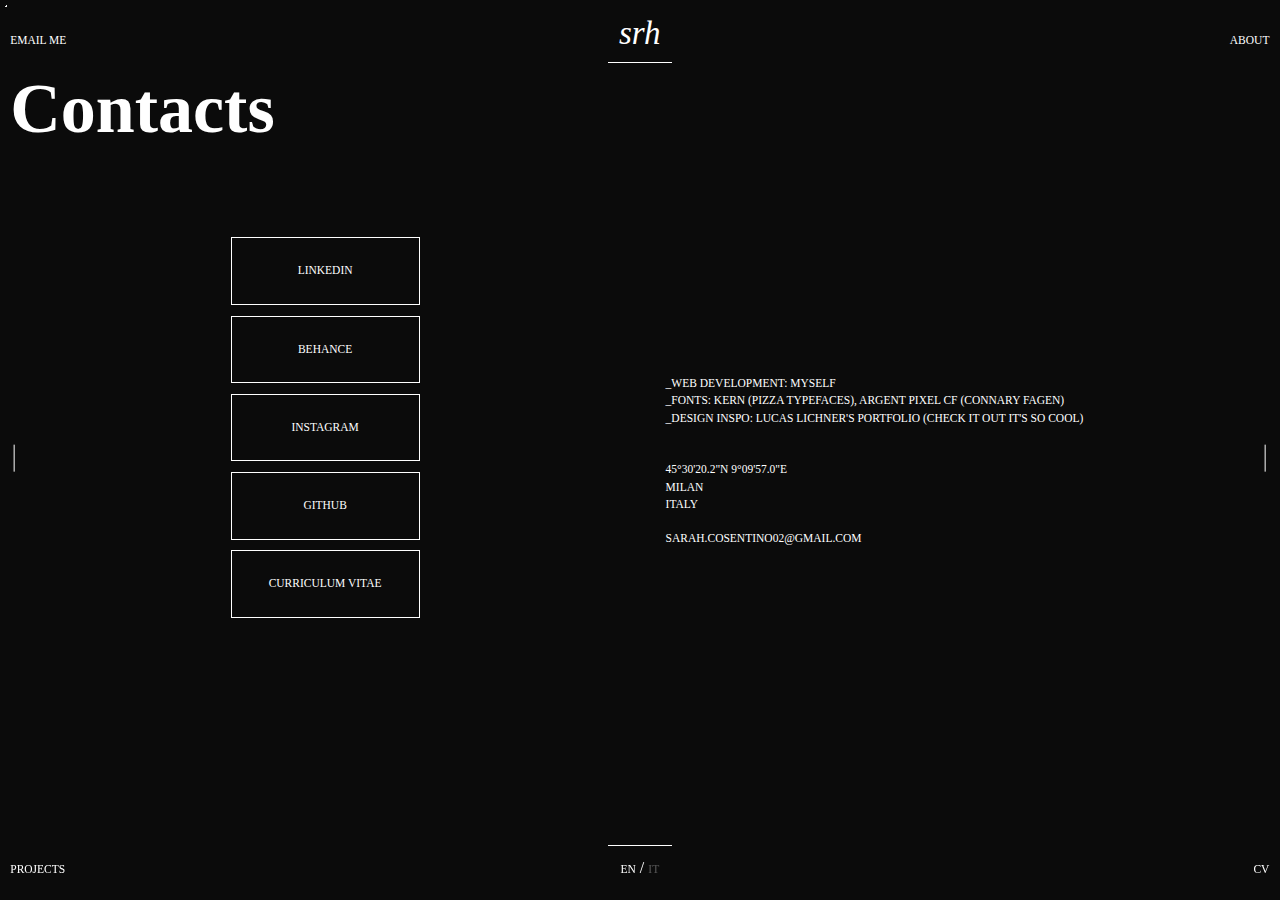
==== about.html @ 4757cc2f "commit1" ====
<!DOCTYPE html>
<html lang="en">
  <head>
    <meta charset="utf-8" />
    <meta name="viewport" content="width=device-width, initial-scale=1.0">

    <title>Welcome!</title>

    <link rel="stylesheet" type="text/css" href="style.css">
    <link rel="stylesheet" href="https://cdnjs.cloudflare.com/ajax/libs/font-awesome/4.7.0/css/font-awesome.min.css">

    <!-- <script src="libraries/p5.min.js"></script>
    <script src="libraries/p5.sound.min.js"></script> -->
    <script src="https://ajax.googleapis.com/ajax/libs/jquery/2.1.1/jquery.min.js"></script>
    <!-- <style type="text/css">body { cursor: url('[data-uri]'), auto; }</style> -->
  </head>

  <body>
    <div class="cursore"></div>

    
    <script src="sketch.js"></script>
    <header>
      <div class="row"> 
    <div class="elemento col-1 sinistra">
      <a href="mailto:sarah.cosentino02@gmail.com" class="bottone">EMAIL ME</a></div>
      <div class="col-4"></div>
      <div class="elemento col-2">
      <a href="index.html" id="bottoneCentrale" style="width: 33%;">srh</a></div>
      <div class="col-4"></div>
      <div class="elemento destra col-1">
      <a href="about.html" class="bottone">ABOUT</a></div>
    </div>
    <hr id="barrettaAlto"   style="height:0.3px;border-width:0;color:white;background-color:white">
    </header>
 

<div class="row">
    <hr id="barrettaSx" class="laterali"  style="height:0.3px;border-width:0;color:white;background-color:white">
    <div class="col-5"></div>
    <!-- <div class="col-2" id="enterDiv"><a href="about.html" class="bottone" id="enterButton">ENTER</a> -->
    <!-- <div class="col-2" id="enterDiv"> -->
    <!-- </div> -->
    <hr id="barrettaDx" class="laterali"  style="height:0.3px;border-width:0;color:white;background-color:white">
  </div>

  <!-- <hr id="hor" style="left:0.8vw;top:50vh;width:98.4vw;position: absolute;height:0.1px;border-width:0;color:white;background-color:white"> -->
  
  
  <div class="col-6 containerSx">
    <div class="sinistra titoliProj">Contacts</div>
    <div id="contatti">
       <div class="row">
          <div class="col-5" style="width: 35%;"></div>
          <a href="https://www.linkedin.com/in/sarah-cosentino-0b5101224/" class="bottone" id="creditsButton">LINKEDIN</a></div>
       <div class="row">
          <div class="col-5" style="width: 35%;"></div>
          <a href="https://www.behance.net/sarahcosentino" class="bottone col-2" id="creditsButton">BEHANCE</a></div>
       <div class="row">
          <div class="col-5" style="width: 35%;"></div>
          <a href="https://www.instagram.com/cosenalpha/" class="bottone col-2" id="creditsButton">INSTAGRAM</a></div>
       <div class="row">
          <div class="col-5" style="width: 35%;"></div>
          <a href="https://github.com/cosenalpha" class="bottone col-2" id="creditsButton">GITHUB</a></div>
       <div class="row">
          <div class="col-5" style="width: 35%;"></div>
          <a href="assets/cv.pdf" download="Cosentino_Sarah_Curriculum"  class="bottone col-2" id="creditsButton">CURRICULUM VITAE</a></div>
    </div>
  </div>

  <div class="col-6" id="listaImg" style="border: 0;">
    <div id="testoAbout">      _web DEVELOPMENT: MYSELF<br>
      _FONTS: kern (Pizza Typefaces), Argent Pixel CF (Connary Fagen)       <br>

      _design inspo: <a href="https://www.lucaslichner.de/">Lucas Lichner's portfolio</a> (check it out it's so cool)
      <br><br><br>
      45°30'20.2"N 9°09'57.0"E<br>
      milan <br>
    italy 
    <br><br>
    sarah.cosentino02@gmail.com
    </div> 
  </div>
  
    <footer>
      <hr id="barrettaBasso"  style="height:0.3px;border-width:0;color:white;background-color:white">
      <div class="row"> 
        <div class="elemento col-1 sinistra">
          <a href="projects.html" class="bottone">PROJECTS</a>
        </div>
          <div class="col-4"></div>
        <div class="elemento col-2">
          <div id="switch">
            <a href="#" id="enversion" class="active bottone">EN</a> / <a href="#" class="bottone" id="itversion">IT</a>
          </div></div>
          <div class="col-4"></div>
          <div class="elemento col-1 destra">
            <a href="assets/cv.pdf" download="Cosentino_Sarah_Curriculum" id="themeBut" class="active bottone">CV</a>
        </div>
    </footer>

  <script>
  //   $(document).ready(function() {
  //   $(document).on('mousemove', function(e) {
  //     $('.cursore').css({
  //       left: (e.pageX),
  //       top: (e.pageY)
  //    });
  //   })
  // });

  // var cursor = document.querySelector(".cursore");
  // var links = document.querySelector("#bottoneCentrale");
  // var initCursor = false;

  // // for (var i = 0; i < links.length; i++) {
  // //   var selfLink = links[i];

  //   links.addEventListener("mouseover", function() {
  //     console.log("BIG");
  //   //  cursor.style.transform = "translate(-50%, -50%) scale(2)";
  //    cursor.classList.add("cursore--link");

  //   });
  //   // links.addEventListener("mouseout", function() {
  //   //   console.log("SMALL");
  //   //   cursor.classList.remove("cursore--link");
  //   // });
   
</script>

  </body>
</html>
---- style.css ----
/* http://meyerweb.com/eric/tools/css/reset/ 
   v2.0 | 20110126
   License: none (public domain)
*/

html, body, div, span, applet, object, iframe,
h1, h2, h3, h4, h5, h6, p, blockquote, pre,
a, abbr, acronym, address, big, cite, code,
del, dfn, em, img, ins, kbd, q, s, samp,
small, strike, strong, sub, sup, tt, var,
b, u, i, center,
dl, dt, dd, ol, ul, li,
fieldset, form, label, legend,
table, caption, tbody, tfoot, thead, tr, th, td,
article, aside, canvas, details, embed, 
figure, figcaption, footer, header, hgroup, 
menu, nav, output, ruby, section, summary,
time, mark, audio, video {
	margin: 0;
	padding: 0;
	border: 0;
	font-size: 100%;
	font: inherit;
	vertical-align: baseline;
}
/* HTML5 display-role reset for older browsers */
article, aside, details, figcaption, figure, 
footer, header, hgroup, menu, nav, section {
	display: block;
}
body {
	line-height: 1;
}
ol, ul {
	list-style: none;
}
blockquote, q {
	quotes: none;
}
blockquote:before, blockquote:after,
q:before, q:after {
	content: '';
	content: none;
}
table {
	border-collapse: collapse;
	border-spacing: 0;
}
/* End reset styles */

* {
  box-sizing: border-box;
}

/* For mobile phones: */
[class*="col-"] {
  width: 100%;
}

@media only screen and (min-width: 768px) {
  /* For desktop: */
  .col-1 {width: 8.33%;}
  .col-2 {width: 16.66%;}
  .col-3 {width: 25%;}
  .col-4 {width: 33.33%;}
  .col-5 {width: 41.66%;}
  .col-6 {width: 50%;}
  .col-7 {width: 58.33%;}
  .col-8 {width: 66.66%;}
  .col-9 {width: 75%;}
  .col-10 {width: 83.33%;}
  .col-11 {width: 91.66%;}
  .col-12 {width: 100%;}


}
  [class*="col-"] {
    float: left;
    padding: 15px;
  }
  
  .row::after {
    content: "";
    clear: both; /* La proprietà clear serve a impedire che al fianco di un elemento float compaiano altri elementi */
    display: table;
  
  }


html, body {
  margin: 0;
  padding: 0;
  background-color: #0B0B0B;
  color: white;
  cursor: crosshair;
  overflow: none;
}

/* scroll bar */
/* larghezza */
::-webkit-scrollbar {
  width: 15px;
}

/* traccia di scorrimento: sorta di binario su cui si muove la barra di scorrimento */
::-webkit-scrollbar-track {
  background: none;
}

/* barra di scorrimento: elemento che viene trascinato per scorrere nella pagina */
::-webkit-scrollbar-thumb {
  background: #69696950;
  /* border-radius: 50px; */
}

/* barra di scorrimento al passaggio del mouse */
::-webkit-scrollbar-thumb:hover {
  background: white;
}


.cursore {
  width: 14px;
  height: 14px;

  background:
    linear-gradient(to right, white 0.85px, transparent 0.85px) 0 0,
    linear-gradient(to right, white 0.85px, transparent 0.85px) 0 100%,
    linear-gradient(to left, white 0.85px, transparent 0.85px) 100% 0,
    linear-gradient(to left, white 0.85px, transparent 0.85px) 100% 100%,
    linear-gradient(to bottom, white 0.85px, transparent 0.85px) 0 0,
    linear-gradient(to bottom, white 0.85px, transparent 0.85px) 100% 0,
    linear-gradient(to top, white 0.85px, transparent 0.85px) 0 100%,
    linear-gradient(to top, white 0.85px, transparent 0.85px) 100% 100%;

  background-repeat: no-repeat;
  background-size: 2px 2px;
  mix-blend-mode: difference;

  /* background-color: transparent;
  border:1px solid white; */
  /* mix-blend-mode: difference;  */
 
  /* border-radius:50%; */
  /* -moz-border-radius:50%;
  -webkit-border-radius:50%; */
  position: absolute;
  z-index: 1;
  transition: transform 5000ms ease;
  transform: translate(-50%, -50%);
}

.cursore--link {
  width: 30px;
  height: 30px;
  border-radius:50%;
  -moz-border-radius:50%;
  background-color: white;
  mix-blend-mode: difference; 
  -webkit-border-radius:50%;
  /* transition: transform 5000ms ease; */
  transform: translate(-50%, -50%) scale(3);
}

header {
  padding-top: 1.8vh;
  text-align: center;
  width: 100%;
  float: center;	
  clear: left;
  vertical-align: text-bottom;
  align-items: center;
}

footer {
  text-align: center;
  width: 100%;
  height: 7vh;
  float: center;	
  clear: left;
  vertical-align: text-bottom;
  align-items: center;
  position: fixed;
  bottom: 0;
}


#bottoneCentrale {
  font-family: Argent Pixel CF;
  font-style: italic;
  font-weight: 400;
  font-size: 33px;
  line-height: 0%;
  text-align: center;
  text-decoration: none;
  color: white;
}

.bottone {
  inline-size: max-content;
  font-family: Kern;
  text-decoration: none;
  color: white;
  font-size: 11.5px;
}

.elemento {
  display: inline;
  vertical-align: text-bottom;
  /* position: absolute; */
  /* width: 33.3%; */
}

/* barrette interfaccia  */
#barrettaAlto {
  border: 0.5px solid white;
  margin-top: 0%;
  width: 5vw;
  text-align: center;
  margin-left: auto;
  margin-right: auto;  
}

#barrettaBasso {
  border: 0.5px solid white;
  margin-bottom: 0%;
  width: 5vw;
  text-align: center;
  margin-left: auto;
  margin-right: auto;  
}

#barrettaDx {
  right: 0.1vw;
}

#barrettaSx {
  left: 0.1vw;
}


.laterali {
  /* border: 1px solid white; */
  position: fixed;
  rotate: 90deg;
  width: 3vh;
  display: inline-block;
  top: 50vh;
  z-index: 10;
}

/* canvas {
  display: block;
} */

#email {
  text-align: left;
}

.destra {
  text-align: right;
  padding-right: 0.8vw;
}

.sinistra {
  text-align: left;
  padding-left: 0.8vw;
}

/* peso lingua */
#switch {
  font-family: Kern;
}

#enversion {
  opacity: 100%;
  color: white;
  text-decoration: none;
}

#itversion {
  opacity: 30%;
  padding-left: 0;
  color: white;
  text-decoration: none;
}

/* contenuti */
.titoli {
  padding: 0%;
  margin: 0%;
  position: absolute;
  width: 1118px;
  height: 241px;
  /* left: 0.3vw; */
  bottom: 6vh;
  font-family: 'Kern';
  font-weight: 500;
}

#intro {
  font-size: 200px;
  line-height: 240px;
  display: flex;
  align-items: flex-end;
}

#projectsTitolo {
  font-size: 150px;
  line-height: 180px;
  display: flex;
  align-items: flex-end;
}

#enterDiv {
  text-align: center;
}

#enterButton {
  margin-top: 35.8vh;
  text-align: center;
  padding: 3vh;
  border: 1px solid white;
  z-index: 2;
  background-color: #0B0B0B; 
}

#creditsButton {
  margin: .6vh 0;
  width: 30%;
  text-align: center;
  padding: 3vh;
  border: 1px solid white;
  display: flexbox;
  /* z-index: 2;
  background-color: #0B0B0B;  */
}

#enterButton1 {
  display: none;
}

#pres {
  /* padding: 0%; */
  /* margin: 0%; */
  position: absolute;
  width: 1118px;
  height: 241px;
  /* left: 0.6vw; */
  top: 33vh;
}

#testoHome {
  top: 50vh;
  /* margin-top: 10vh; */
  position: absolute;
  bottom: 0;
  display: block;
  padding-left: 2vw;
  /* border: 0.01px solid orange; */
  inline-size: max-content;
  font-family: Kern;
  text-decoration: none;
  color: white;
  font-size: 11.5px;
  line-height: 1.5;
  text-transform: uppercase;
}

#testoHomeAlt {
  top: 50vh;
  position: absolute;
  bottom: 0;
  padding-left: 2vw;
  inline-size: max-content;
  font-family: Kern;
  text-decoration: none;
  color: white;
  font-size: 11.5px;
  line-height: 1.5;
  text-transform: uppercase;
  display: none;
}

#testoAbout {
  /* border: 1px solid purple; */
  height: auto;
  position: absolute;

  top: 50%;
  -ms-transform: translateY(-50%);
  transform: translateY(-50%);

  padding-left: 2vw;
  /* inline-size: max-content; */
  font-family: Kern;
  text-decoration: none;
  color: white;
  font-size: 11.5px;
  line-height: 1.5;
  text-transform: uppercase;
}

#contatti {
  margin-top: 7.9%;
  /* border: 1px solid green; */
}


#know {
  font-family: Kern;
  text-align: left;
  position: fixed;
  /* height: 3vh; */
  margin-left: 3vw;
  margin-top: 31.8vh;
}

#listaProgetti {
  position: absolute;
  display: none;
  overflow-y: overlay;
  border: 1px solid white;
  top: 8.24vh;
  right: 0;
  height: 86vh;
  padding: 0;
  width: 49.2vw;
  margin-right: 0.8vw;
}

.fade {
  animation: fading .7s forwards; /* "fading" is the keyframe animation you created */
}

@keyframes fading {
  0% {
    top: 50vh;
    height: 0;
   }
100% {
  top: 8.24vh;
  height: 86vh;
}
}

.projectContainer {
/* Rectangle A */
  position: relative;
  width: 100%;
  height: 42%;
  display: block;
  left: -1px; 
  top: 0px; 
  border-bottom: 1px solid #FFFFFF;
}

.data, .typeProj {
  font-family: 'Argent Pixel CF';
  font-style: italic;
  display: block;
  font-weight: 400;
  font-size: 15px;
  line-height: 24px;
}

.data {
  margin-top: 7vh;
}

.typeProj {
  position: absolute;
  bottom: 7vh;
}

.nameProj {
  /* margin-top: 3.5vh; */
  height: 41.7%;
  display: block;
  font-family: 'Kern';
  font-style: normal;
  font-weight: 500;
  font-size: 60px;
  line-height: 2.3;
}

.doubleLine {
  padding-top: 1.3%;
  line-height: 1;
}

.boxContent {
  padding-left: 3.7vw;
}

.containerSx {
  top: 8.24vh;
  /* left: 0; */
  height: 86vh;
  margin-left: 0.8vw;
  padding: 0;
  width: 49.2%;
  position: absolute;
}

.titoliProj {
  /* position: fixed; */
  display: block;
  /* border: 2px solid green; */
  height: 12vh;
  width: 100%;
  margin: 0;
  padding: 0;
  font-family: 'Kern';
  font-size: 70px;
  font-weight: 800;
}

#aboutTitolo {
  /* position: fixed; */
  display: block;
  /* border: 2px solid green; */
  /* height: 12vh; */
  width: 90%;
  margin: 0;
  padding: 0;
  font-family: 'Kern';
  font-size: 40px;
  font-weight: 800;
}

#nome {
  color: white;
  text-decoration: none;
}

#nome:hover {
  color: red;
  text-decoration: underline;
}

#str {
  display: block;
}

#testoItalics {
  display: none;
}


.team {
  font-family: 'Argent Pixel CF';
  font-style: italic;
  font-weight: 400;
  font-size: 18px;
  line-height: 22px;
  padding-right: 0;
  padding-bottom: 6vh;
  width: 100%;
  /* border-bottom: 1px solid white; */
}

.doubleTeam {
  margin-top: 10vh;
}

.contentProj {
  /* border: 1.5px solid red; */
  overflow-y: overlay;
  height: 85%;
  /* display: block; */
  /* padding-top: 16vh; */
  position: absolute;
  padding-left: 2vw;
  padding-right: 2vw;
  font-family: 'Kern';
  font-size: 13;
  line-height: 1.3;
}

#listaImg {
  position: absolute;
  overflow-y: overlay;
  border-left: 1px solid white;
  top: 8.24vh;
  right: 0;
  height: 86vh;
  padding: 0;
  width: 49.2vw;
  margin-right: 0.8vw;
}

.imageContainer {
  /* Rectangle A */
  position: relative;
  width: 100%;
  height: 100%;
  display: block;
  left: -1px; 
  top: 0px; 
  border-bottom: 1px solid #FFFFFF;
  
}


.ytVideo {
  width: 84%;
  height: 58.6%;
  position: absolute;
  top: 50%;
  -ms-transform: translateY(-50%);
  transform: translateY(-50%);
  margin: 0% 8%;
}

.imgPhotos {
  /* width: 84%; */
  height: 85%;
  position: relative;
  top: 50%;
  -ms-transform: translateY(-50%);
  transform: translateY(-50%);
  margin-top: 0%;
  display: block;
  margin-left: auto;
  margin-right: auto;
  width: auto;
}

.linketti {
  padding-top: 6vh;
  padding-bottom: 1vh;
}

#linkettiAbout {
  /* position: relative; */
  /* margin-left: 2vw; */
  /* height: 4vh; */
  padding: 0;
  width: 100%;
  /* top: 0; */
  /* border: 2px solid green; */
  margin-top: 5vh;

  font-family: 'Kern';
  font-style: normal;
  font-weight: 500;
}

#contentAbout {
  /* border: 1.5px solid red; */
  /* height: 10%; */
  display: block;
  /* margin-top: 30vh; */
  margin-top: 5vh;
  position: absolute;
  padding-left: 2vw;
  padding-right: 2vw;
  font-family: 'Kern';
  font-size: 13;
  line-height: 1.3;
}

a {
  color: white;
  text-decoration: none;
  display: inline-block;
  position: relative;
}

a::after {
  content: '';
  position: absolute;
  width: 100%;
  transform: scaleX(0);
  height: 1.65px;
  bottom: -3px;
  left: 0;
  background-color: white;
  transform-origin: bottom right;
  transition: transform 0.25s ease-out;
}

a:hover::after {
  transform: scaleX(1);
  transform-origin: bottom left;
}
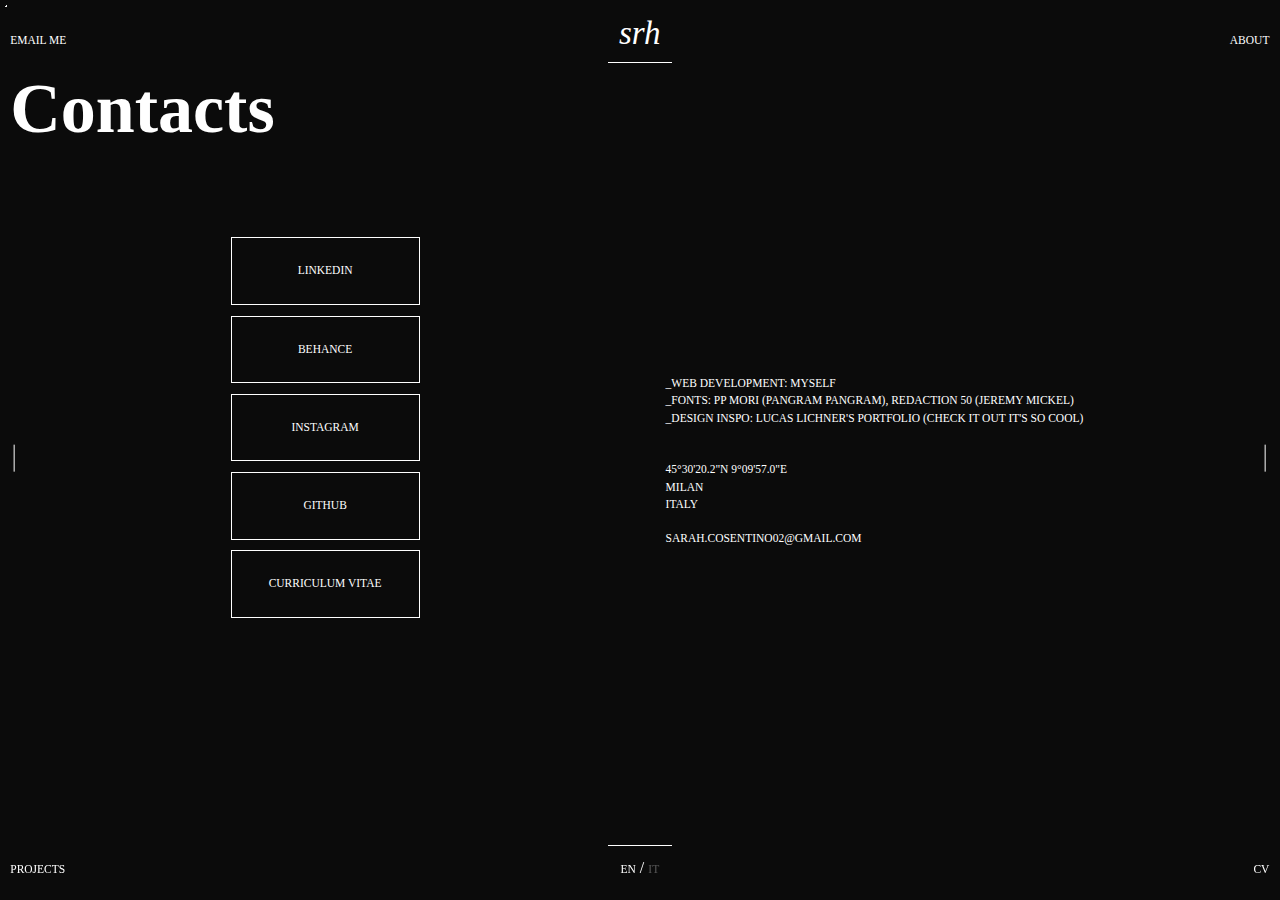
==== commit 2dfcf3eb: "changed fonts" ====
--- a/about.html
+++ b/about.html
@@ -70,7 +70,7 @@
 
   <div class="col-6" id="listaImg" style="border: 0;">
     <div id="testoAbout">      _web DEVELOPMENT: MYSELF<br>
-      _FONTS: kern (Pizza Typefaces), Argent Pixel CF (Connary Fagen)       <br>
+      _FONTS: PP Mori (Pangram Pangram), Redaction 50 (Jeremy Mickel)       <br>
 
       _design inspo: <a href="https://www.lucaslichner.de/">Lucas Lichner's portfolio</a> (check it out it's so cool)
       <br><br><br>
--- a/style.css
+++ b/style.css
@@ -48,6 +48,11 @@
 }
 /* End reset styles */
 
+@font-face {
+  font-family: "Redaction 50";
+  src: url(/fonts/Redaction50.otf);
+}
+
 * {
   box-sizing: border-box;
 }
@@ -186,7 +191,7 @@
 
 
 #bottoneCentrale {
-  font-family: Argent Pixel CF;
+  font-family: "Redaction 50";
   font-style: italic;
   font-weight: 400;
   font-size: 33px;
@@ -198,7 +203,7 @@
 
 .bottone {
   inline-size: max-content;
-  font-family: Kern;
+  font-family: "PP Mori";
   text-decoration: none;
   color: white;
   font-size: 11.5px;
@@ -269,7 +274,7 @@
 
 /* peso lingua */
 #switch {
-  font-family: Kern;
+  font-family: "PP Mori";
 }
 
 #enversion {
@@ -294,7 +299,7 @@
   height: 241px;
   /* left: 0.3vw; */
   bottom: 6vh;
-  font-family: 'Kern';
+  font-family: "PP Mori";
   font-weight: 500;
 }
 
@@ -359,7 +364,7 @@
   padding-left: 2vw;
   /* border: 0.01px solid orange; */
   inline-size: max-content;
-  font-family: Kern;
+  font-family: "PP Mori";
   text-decoration: none;
   color: white;
   font-size: 11.5px;
@@ -373,7 +378,7 @@
   bottom: 0;
   padding-left: 2vw;
   inline-size: max-content;
-  font-family: Kern;
+  font-family: "PP Mori";
   text-decoration: none;
   color: white;
   font-size: 11.5px;
@@ -393,7 +398,7 @@
 
   padding-left: 2vw;
   /* inline-size: max-content; */
-  font-family: Kern;
+  font-family: "PP Mori";
   text-decoration: none;
   color: white;
   font-size: 11.5px;
@@ -408,7 +413,7 @@
 
 
 #know {
-  font-family: Kern;
+  font-family: "PP Mori";
   text-align: left;
   position: fixed;
   /* height: 3vh; */
@@ -456,7 +461,7 @@
 }
 
 .data, .typeProj {
-  font-family: 'Argent Pixel CF';
+  font-family: "Redaction 50";
   font-style: italic;
   display: block;
   font-weight: 400;
@@ -477,7 +482,7 @@
   /* margin-top: 3.5vh; */
   height: 41.7%;
   display: block;
-  font-family: 'Kern';
+  font-family: "PP Mori";
   font-style: normal;
   font-weight: 500;
   font-size: 60px;
@@ -511,7 +516,7 @@
   width: 100%;
   margin: 0;
   padding: 0;
-  font-family: 'Kern';
+  font-family: "PP Mori";
   font-size: 70px;
   font-weight: 800;
 }
@@ -524,7 +529,7 @@
   width: 90%;
   margin: 0;
   padding: 0;
-  font-family: 'Kern';
+  font-family: "PP Mori";
   font-size: 40px;
   font-weight: 800;
 }
@@ -549,7 +554,7 @@
 
 
 .team {
-  font-family: 'Argent Pixel CF';
+  font-family: "Redaction 50";
   font-style: italic;
   font-weight: 400;
   font-size: 18px;
@@ -573,7 +578,7 @@
   position: absolute;
   padding-left: 2vw;
   padding-right: 2vw;
-  font-family: 'Kern';
+  font-family: "PP Mori";
   font-size: 13;
   line-height: 1.3;
 }
@@ -642,7 +647,7 @@
   /* border: 2px solid green; */
   margin-top: 5vh;
 
-  font-family: 'Kern';
+  font-family: "PP Mori";
   font-style: normal;
   font-weight: 500;
 }
@@ -656,7 +661,7 @@
   position: absolute;
   padding-left: 2vw;
   padding-right: 2vw;
-  font-family: 'Kern';
+  font-family: "PP Mori";
   font-size: 13;
   line-height: 1.3;
 }
